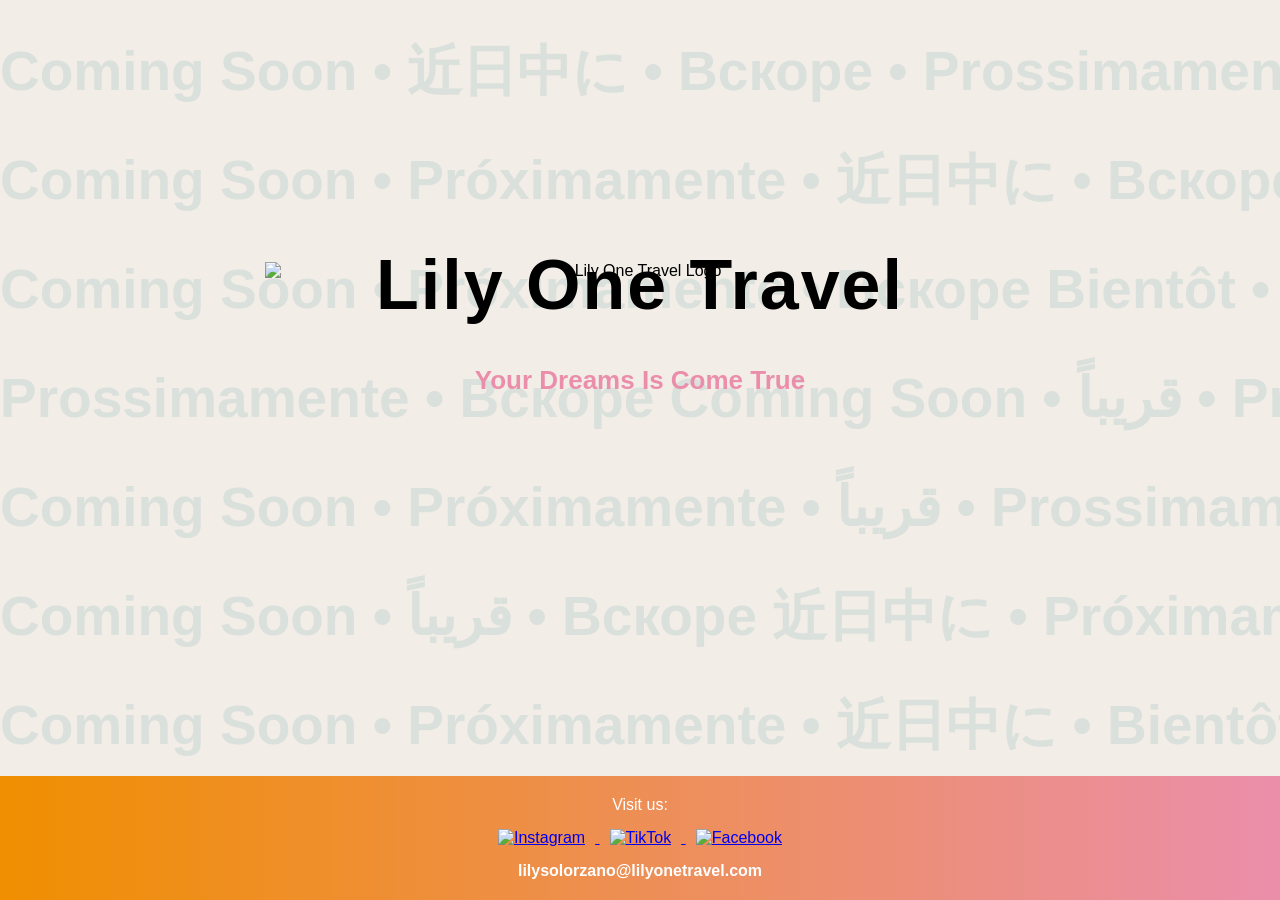
==== index.html @ 36e08fe0 "Actualización diseño premium y logo centrado" ====
<!DOCTYPE html>
<html lang="es">
<head>
    <meta charset="UTF-8">
    <title>Lily One Travel</title>

    <!-- 🔴 IMPORTANTE PARA MÓVIL -->
    <meta name="viewport" content="width=device-width, initial-scale=1.0">

    <link rel="stylesheet" href="styles.css">
</head>
<body>

    <!-- Fondo animado -->
    <div class="background">
        <div class="scroll-row left">Coming Soon • 近日中に • Вскоре • Prossimamente • قريباً • Próximamente • Bientôt • قريباً  •Muito em breve • Demnächst • Presto •Coming Soon • 近日中に • Вскоре  </div>
        <div class="scroll-row right">Coming Soon • Próximamente • 近日中に • Вскоре  Bientôt • Prossimamente • قريباً  • Muito em breve • Demnächst • Presto •Coming Soon • 近日中に • Вскоре  </div>
        <div class="scroll-row left">Coming Soon • Próximamente • Вскоре Bientôt • Muito em breve • قريباً  • 近日中に • Demnächst • Prossimamente • Presto • Coming Soon • 近日中に • Вскоре  </div>
        <div class="scroll-row right">Prossimamente • Вскоре Coming Soon • قريباً  • Próximamente • Bientôt • Muito em breve • 近日中に • Demnächst • Presto • Coming Soon • 近日中に • Вскоре  </div>
        <div class="scroll-row left">Coming Soon • Próximamente • قريباً  • Prossimamente • Bientôt • Muito em breve • Demnächst • Presto • 近日中に • Coming Soon • 近日中に • Вскоре </div>
        <div class="scroll-row right"> Coming Soon • قريباً  • Вскоре  近日中に • Próximamente • Bientôt • Prossimamente • Muito em breve • Demnächst • Presto • Coming Soon • 近日中に • Вскоре  </div>
        <div class="scroll-row left">Coming Soon • Próximamente • 近日中に • Bientôt • TeamTKs• Muito em breve • • Prossimamente • Demnächst • قريباً  •  Presto • Coming Soon • 近日中に • Вскоре </div>
        <div class="scroll-row right">近日中に • Coming Soon • Próximamente • Bientôt • Muito em breve • Demnächst • قريباً  • Вскоре • Presto • Prossimamente • Coming Soon • 近日中に • Вскоре </div>
        <div class="scroll-row left">Coming Soon • Próximamente 近日中に •  Prossimamente • Bientôt • قريباً  • Вскоре • Muito em breve • Demnächst • Presto • Coming Soon • 近日中に • Вскоре </div>
        <div class="scroll-row left">Coming Soon •  Próximamente 近日中に • قريباً  • Prossimamente •  Вскоре • Bientôt • Muito em breve • Demnächst • Presto • Coming Soon • 近日中に • Вскоре </div>
        <div class="scroll-row left">Coming Soon • 近日中に • Próximamente Вскоре • Prossimamente • Bientôt • Muito em breve • Demnächst • Presto • Coming Soon • 近日中に • Вскоре  </div>
        <div class="scroll-row left">Coming Soon • قريباً  • Próximamente • Вскоре • Bientôt • 近日中に • Muito em breve • Demnächst • Presto • Coming Soon • 近日中に • Вскоре </div>
        <div class="scroll-row right">قريباً  • Coming Soon • 近日中に • Вскоре • Próximamente • Bientôt • Muito em breve • Demnächst • Presto • Вскоре • Coming Soon • 近日中に • Вскоре </div>
    </div>

    <div class="content">

        <img src="logo.png" alt="Lily One Travel Logo" class="logo">

        <h1>Lily One Travel</h1>

        <h2 class="coming-title">
            Your Dreams Is Come True
        </h2>

    </div>

    <footer>
        <div class="footer-content">
            <p>Visit us:</p>

            <div class="social-icons">
                <a href="https://www.instagram.com/lilyonetravele?igsh=NmkwYzZ5dWllaGNw" target="_blank">
                    <img src="https://cdn-icons-png.flaticon.com/512/2111/2111463.png" alt="Instagram">
                </a>

                <a href="https://www.tiktok.com/@lilyonetravele" target="_blank">
                    <img src="https://cdn-icons-png.flaticon.com/512/3046/3046120.png" alt="TikTok">
                </a>

                <a href="https://www.facebook.com/share/1EKf7GTjwe/?mibextid=wwXIfr" target="_blank">
                    <img src="https://cdn-icons-png.flaticon.com/512/733/733547.png" alt="Facebook">
                </a>
            </div>

            <p class="email">
                <a href="mailto:lilysolorzano@lilyonetravel.com?subject=Quiero%20más%20información&body=Para%20solicitar%20un%20presupuesto%20por%20favor%20comparte%20el%20numero%20de%20personas%20dividido%20en%20niños%20y%20adultos,%20lugar%20de%20interes%20y%20si%20es%20crucero%20o%20parque%20Disney.">
                    lilysolorzano@lilyonetravel.com
                </a>
            </p>
        </div>
    </footer>

</body>
</html>
---- styles.css ----
/* ================================ */
/* PALETA */
/* ================================ */

:root {
    --naranja: #F08F00;
    --rosa: #EB8EAB;
    --teal-intenso: #3E8F94;
    --blanco: #F2EDE7;
}

body {
    margin: 0;
    padding: 0;
    background: var(--blanco);
    font-family: 'Segoe UI', sans-serif;
    overflow-x: hidden;
}

/* ================================ */
/* FONDO ANIMADO */
/* ================================ */

.background {
    position: fixed;
    width: 100%;
    height: 100%;
    z-index: 0;
    opacity: 0.13;
    font-size: 55px;
    font-weight: 600;
    color: var(--teal-intenso);
    pointer-events: none;
}

.scroll-row {
    white-space: nowrap;
    margin: 35px 0;
}

.left {
    animation: moveLeft 45s linear infinite;
}

.right {
    animation: moveRight 45s linear infinite;
}

@keyframes moveLeft {
    from { transform: translateX(0); }
    to { transform: translateX(-50%); }
}

@keyframes moveRight {
    from { transform: translateX(-50%); }
    to { transform: translateX(0); }
}

/* ================================ */
/* CONTENIDO PRINCIPAL */
/* ================================ */

.content {
    position: relative;
    z-index: 2;
    height: 100vh;
    display: flex;
    flex-direction: column;
    justify-content: center;
    align-items: center;
    text-align: center;

    /* Mantiene el ajuste que hicimos antes */
    transform: translateY(-110px);
}

.logo {
    width: 750px;
    max-width: 90%;
    margin-bottom: -20px;
}

h1 {
    font-size: 70px;
    font-weight: 700;
    margin: 0;
    color: black;
    letter-spacing: 2px;
    position: relative;
    top: -15px;
}

.coming-title {
    font-size: 26px;
    color: var(--rosa);
    margin-top: 25px;
}

/* ================================ */
/* FOOTER */
/* ================================ */

footer {
    position: fixed;
    bottom: 0;
    width: 100%;
    background: linear-gradient(90deg, var(--naranja), var(--rosa));
    padding: 15px 0;
    text-align: center;
    z-index: 3;
}

.footer-content p {
    margin: 5px;
    color: white;
    font-weight: 500;
}

.social-icons img {
    width: 30px;
    margin: 10px;
}

.email a {
    color: white;
    text-decoration: none;
    font-weight: bold;
}

/* ================================= */
/* 🔵 VERSIÓN MÓVIL */
/* ================================= */

@media (max-width: 768px) {

    .background {
        font-size: 22px;   /* texto fondo más pequeño */
        opacity: 0.08;     /* más sutil en móvil */
    }

    .content {
        transform: translateY(-40px); /* menos desplazamiento en móvil */
        padding: 20px;
    }

    .logo {
        width: 90%;
        max-width: 350px; /* tamaño ideal móvil */
    }

    h1 {
        font-size: 32px;
        letter-spacing: 1px;
        top: -5px;
    }

    .coming-title {
        font-size: 18px;
        margin-top: 15px;
    }

    footer {
        padding: 12px 0;
    }

    .social-icons img {
        width: 26px;
        margin: 8px;
    }

    .email a {
        font-size: 14px;
    }
}
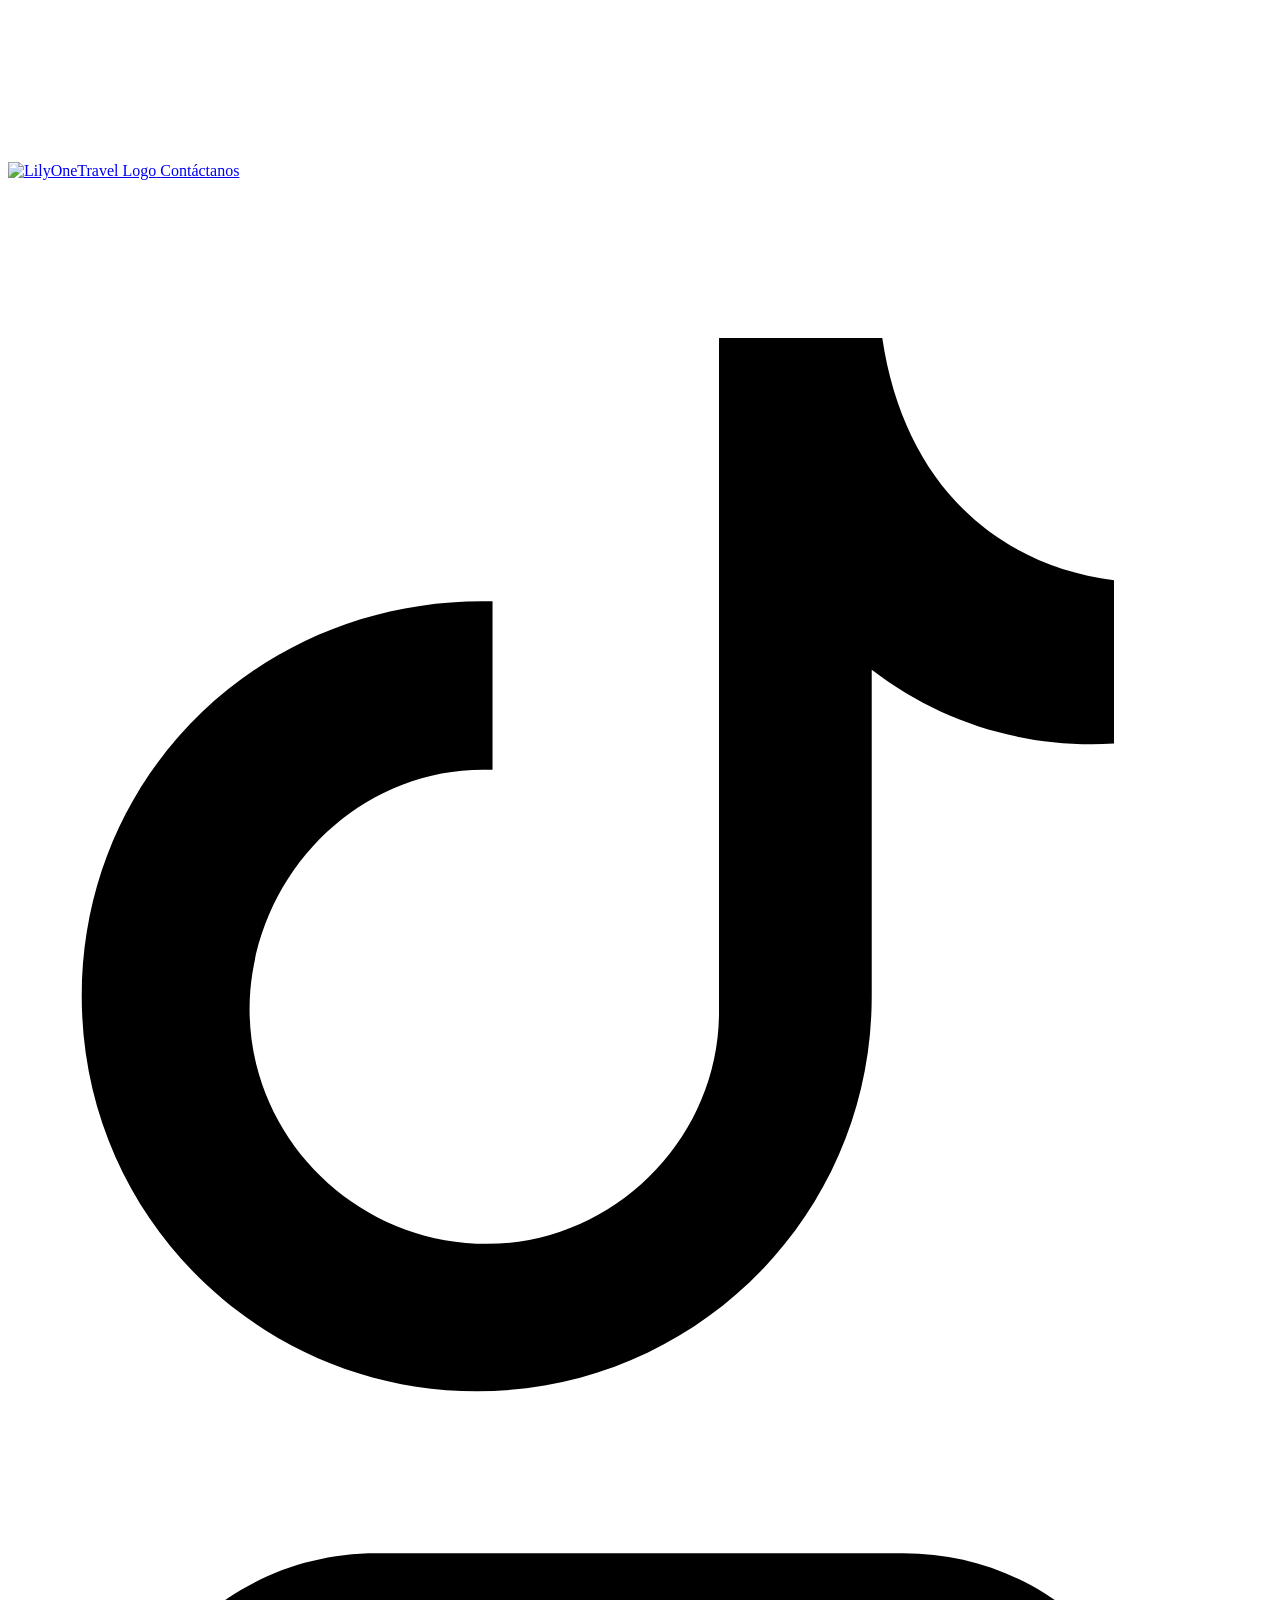
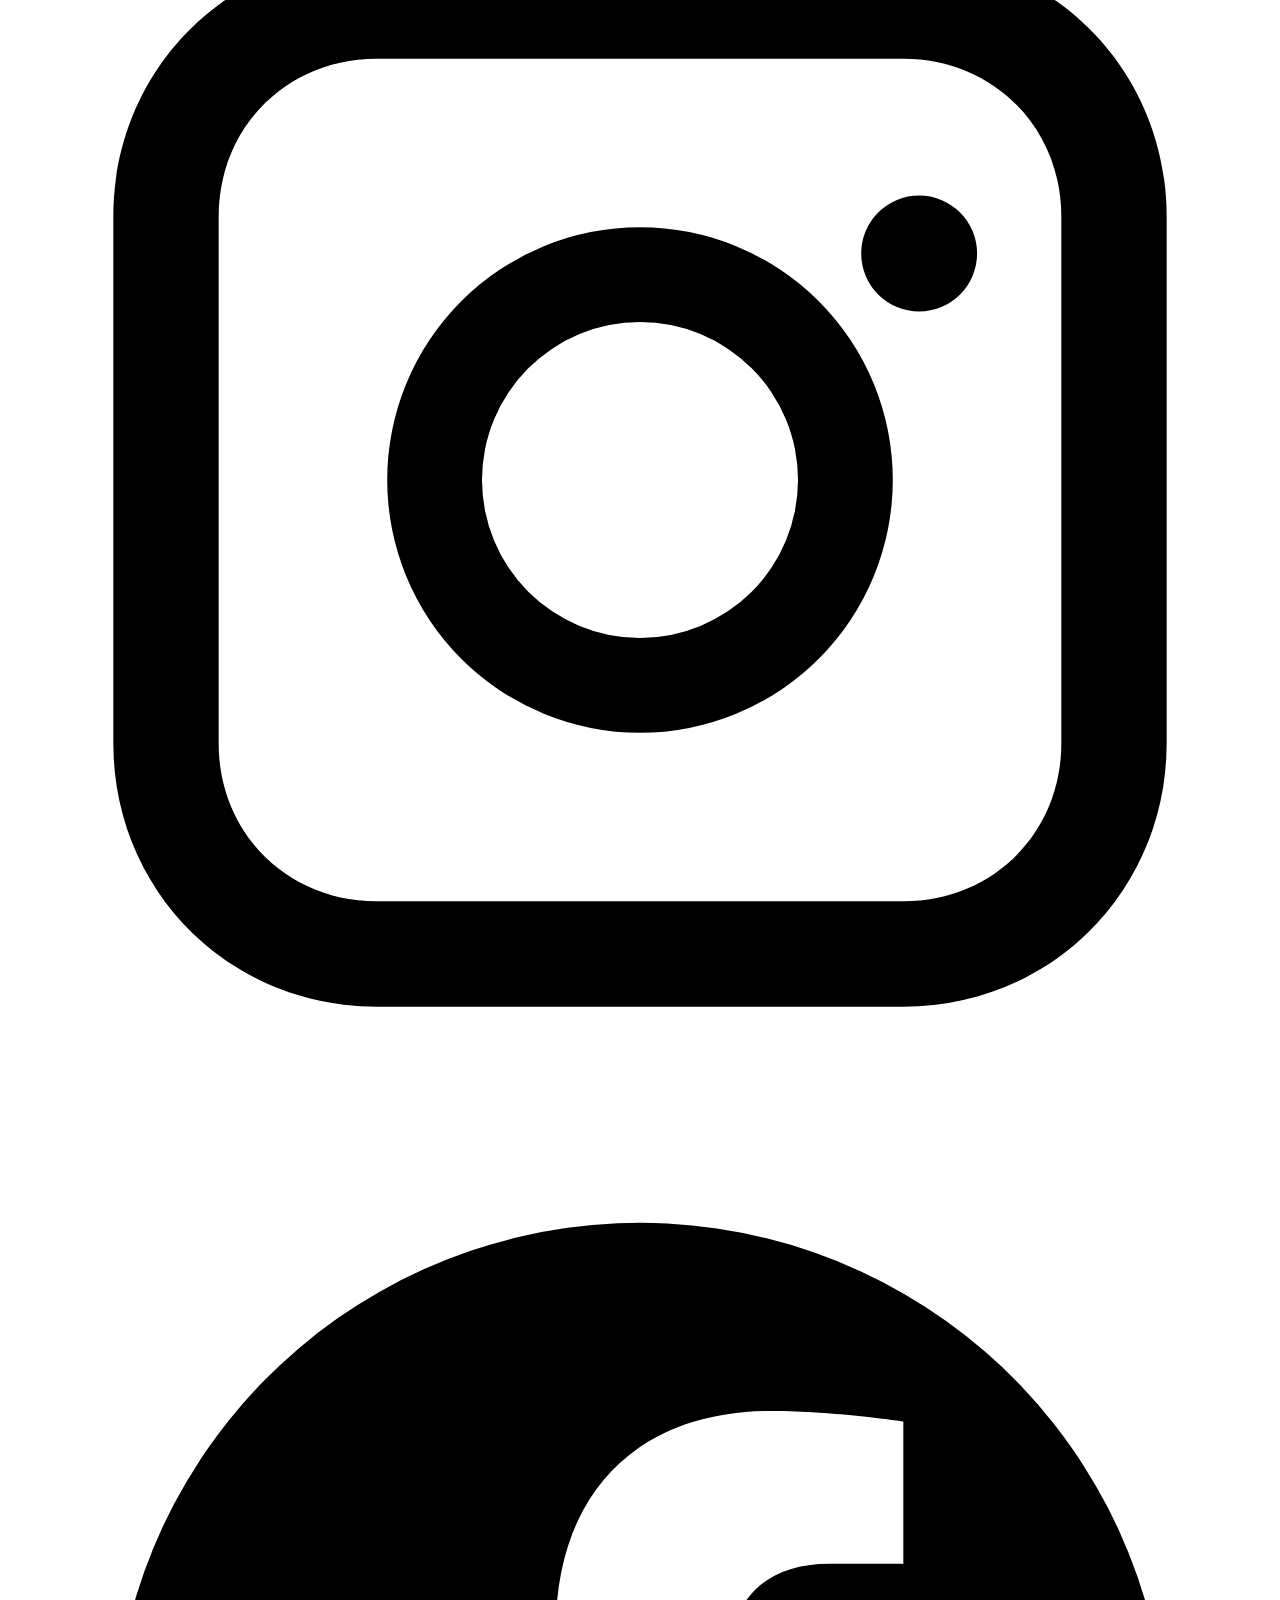
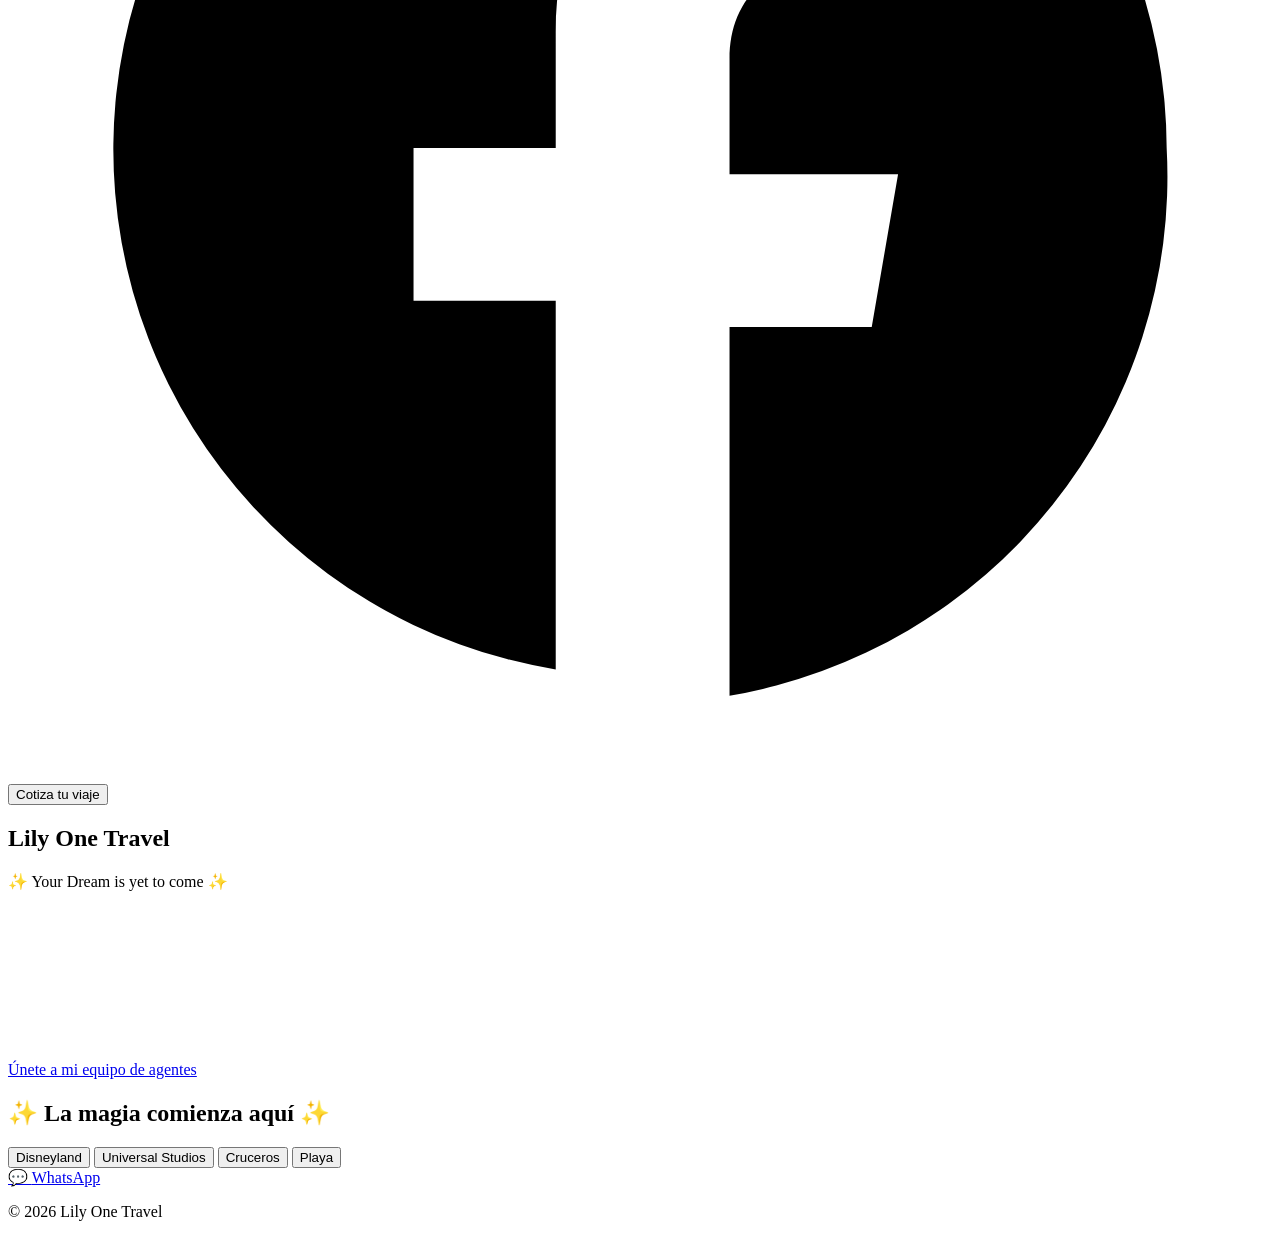
==== commit a7e96009: "Update index.html" ====
--- a/index.html
+++ b/index.html
@@ -1,70 +1,156 @@
 <!DOCTYPE html>
 <html lang="es">
 <head>
-    <meta charset="UTF-8">
-    <title>Lily One Travel</title>
+  <meta charset="UTF-8" />
 
-    <!-- 🔴 IMPORTANTE PARA MÓVIL -->
-    <meta name="viewport" content="width=device-width, initial-scale=1.0">
+  <!-- Seguridad / privacidad (en HTML) -->
+  <meta http-equiv="Content-Security-Policy" content="
+    default-src 'self';
+    img-src 'self' data: https:;
+    style-src 'self' 'unsafe-inline' https://fonts.googleapis.com;
+    font-src 'self' https://fonts.gstatic.com;
+    script-src 'self';
+    connect-src 'self';
+    base-uri 'self';
+    form-action 'self';
+    frame-ancestors 'none';
+    upgrade-insecure-requests;
+  ">
+  <meta name="referrer" content="strict-origin-when-cross-origin" />
 
-    <link rel="stylesheet" href="styles.css">
+  <!-- Responsive -->
+  <meta name="viewport" content="width=device-width, initial-scale=1.0" />
+
+  <title>Lily One Travel | Vive la Magia</title>
+  <meta name="description" content="Lily One Travel: cotiza Disney, Universal, Cruceros y Playa. Viajes con magia, aventura y atención personalizada." />
+  <meta name="theme-color" content="#F08F00" />
+
+  <!-- Tipografías (aventura + magia) -->
+  <link rel="preconnect" href="https://fonts.googleapis.com">
+  <link rel="preconnect" href="https://fonts.gstatic.com" crossorigin>
+  <link href="https://fonts.googleapis.com/css2?family=Cinzel:wght@600;700&family=Fredoka:wght@400;600&family=Uncial+Antiqua&display=swap" rel="stylesheet">
+
+  <link rel="stylesheet" href="styles.css" />
 </head>
+
 <body>
+  <!-- Partículas -->
+  <canvas id="magicParticles" aria-hidden="true"></canvas>
 
-    <!-- Fondo animado -->
-    <div class="background">
-        <div class="scroll-row left">Coming Soon • 近日中に • Вскоре • Prossimamente • قريباً • Próximamente • Bientôt • قريباً  •Muito em breve • Demnächst • Presto •Coming Soon • 近日中に • Вскоре  </div>
-        <div class="scroll-row right">Coming Soon • Próximamente • 近日中に • Вскоре  Bientôt • Prossimamente • قريباً  • Muito em breve • Demnächst • Presto •Coming Soon • 近日中に • Вскоре  </div>
-        <div class="scroll-row left">Coming Soon • Próximamente • Вскоре Bientôt • Muito em breve • قريباً  • 近日中に • Demnächst • Prossimamente • Presto • Coming Soon • 近日中に • Вскоре  </div>
-        <div class="scroll-row right">Prossimamente • Вскоре Coming Soon • قريباً  • Próximamente • Bientôt • Muito em breve • 近日中に • Demnächst • Presto • Coming Soon • 近日中に • Вскоре  </div>
-        <div class="scroll-row left">Coming Soon • Próximamente • قريباً  • Prossimamente • Bientôt • Muito em breve • Demnächst • Presto • 近日中に • Coming Soon • 近日中に • Вскоре </div>
-        <div class="scroll-row right"> Coming Soon • قريباً  • Вскоре  近日中に • Próximamente • Bientôt • Prossimamente • Muito em breve • Demnächst • Presto • Coming Soon • 近日中に • Вскоре  </div>
-        <div class="scroll-row left">Coming Soon • Próximamente • 近日中に • Bientôt • TeamTKs• Muito em breve • • Prossimamente • Demnächst • قريباً  •  Presto • Coming Soon • 近日中に • Вскоре </div>
-        <div class="scroll-row right">近日中に • Coming Soon • Próximamente • Bientôt • Muito em breve • Demnächst • قريباً  • Вскоре • Presto • Prossimamente • Coming Soon • 近日中に • Вскоре </div>
-        <div class="scroll-row left">Coming Soon • Próximamente 近日中に •  Prossimamente • Bientôt • قريباً  • Вскоре • Muito em breve • Demnächst • Presto • Coming Soon • 近日中に • Вскоре </div>
-        <div class="scroll-row left">Coming Soon •  Próximamente 近日中に • قريباً  • Prossimamente •  Вскоре • Bientôt • Muito em breve • Demnächst • Presto • Coming Soon • 近日中に • Вскоре </div>
-        <div class="scroll-row left">Coming Soon • 近日中に • Próximamente Вскоре • Prossimamente • Bientôt • Muito em breve • Demnächst • Presto • Coming Soon • 近日中に • Вскоре  </div>
-        <div class="scroll-row left">Coming Soon • قريباً  • Próximamente • Вскоре • Bientôt • 近日中に • Muito em breve • Demnächst • Presto • Coming Soon • 近日中に • Вскоре </div>
-        <div class="scroll-row right">قريباً  • Coming Soon • 近日中に • Вскоре • Próximamente • Bientôt • Muito em breve • Demnächst • Presto • Вскоре • Coming Soon • 近日中に • Вскоре </div>
-    </div>
+  <!-- Capa para transiciones cinematográficas -->
+  <div id="pageTransition" aria-hidden="true"></div>
 
-    <div class="content">
+  <header class="navbar">
+    <!-- LOGO CLICK -> EMAIL -->
+    <a class="brand" href="mailto:lilysolorzano@lilyonetravel.com" aria-label="Enviar correo a Lily One Travel">
+      <img src="logo.png" alt="LilyOneTravel Logo" class="logo" />
+      <span class="brand-hint">Contáctanos</span>
+    </a>
 
-        <img src="logo.png" alt="Lily One Travel Logo" class="logo">
+    <!-- Redes -->
+    <nav class="social-nav" aria-label="Redes sociales">
+      <a class="social-btn" href="https://www.tiktok.com/@lilyonetravele" target="_blank" rel="noopener noreferrer" aria-label="TikTok Lily One Travel">
+        <!-- TikTok SVG -->
+        <svg class="social-icon" viewBox="0 0 24 24" aria-hidden="true">
+          <path d="M16.6 3c.4 2.7 2.1 4.3 4.4 4.6v3.1c-1.7.1-3.3-.4-4.6-1.4v6.2c0 4.2-3.4 7.5-7.5 7.5S1.4 19.7 1.4 15.5c0-4.3 3.5-7.6 7.8-7.5v3.2c-2.4-.1-4.4 1.8-4.6 4.2-.2 2.6 1.9 4.8 4.5 4.8 2.4 0 4.4-2 4.4-4.4V3h3.1z"/>
+        </svg>
+      </a>
 
-        <h1>Lily One Travel</h1>
+      <a class="social-btn" href="https://www.instagram.com/lilyonetravele?igsh=NmkwYzZ5dWllaGNw" target="_blank" rel="noopener noreferrer" aria-label="Instagram Lily One Travel">
+        <!-- Instagram SVG -->
+        <svg class="social-icon" viewBox="0 0 24 24" aria-hidden="true">
+          <path d="M7 2C4.2 2 2 4.2 2 7v10c0 2.8 2.2 5 5 5h10c2.8 0 5-2.2 5-5V7c0-2.8-2.2-5-5-5H7zm10 2c1.7 0 3 1.3 3 3v10c0 1.7-1.3 3-3 3H7c-1.7 0-3-1.3-3-3V7c0-1.7 1.3-3 3-3h10zm-5 3.2A4.8 4.8 0 1 0 16.8 12 4.8 4.8 0 0 0 12 7.2zm0 7.8A3 3 0 1 1 15 12a3 3 0 0 1-3 3zm5.3-8.4a1.1 1.1 0 1 0 1.1 1.1 1.1 1.1 0 0 0-1.1-1.1z"/>
+        </svg>
+      </a>
 
-        <h2 class="coming-title">
-            Your Dreams Is Come True
-        </h2>
+      <a class="social-btn" href="https://www.facebook.com/people/Lily-One-Travel-Experience/61570071165911/?mibextid=wwXIfr&rdid=C9xVqHYSwc1nceT3&share_url=https%3A%2F%2Fwww.facebook.com%2Fshare%2F1EKf7GTjwe%2F%3Fmibextid%3DwwXIfr" target="_blank" rel="noopener noreferrer" aria-label="Facebook Lily One Travel">
+        <!-- Facebook SVG -->
+        <svg class="social-icon" viewBox="0 0 24 24" aria-hidden="true">
+          <path d="M22 12a10 10 0 1 0-11.6 9.9v-7H7.7v-2.9h2.7V9.8c0-2.7 1.6-4.2 4.1-4.2 1.2 0 2.5.2 2.5.2v2.7h-1.4c-1.4 0-1.9.9-1.9 1.8v2.2h3.2l-.5 2.9h-2.7v7A10 10 0 0 0 22 12z"/>
+        </svg>
+      </a>
+    </nav>
 
-    </div>
+    <button class="btn-primary nav-link" data-href="cotizacion.html">
+      Cotiza tu viaje
+    </button>
+  </header>
 
-    <footer>
-        <div class="footer-content">
-            <p>Visit us:</p>
+  <main>
+    <section class="hero">
+      <div class="hero-glow" aria-hidden="true"></div>
 
-            <div class="social-icons">
-                <a href="https://www.instagram.com/lilyonetravele?igsh=NmkwYzZ5dWllaGNw" target="_blank">
-                    <img src="https://cdn-icons-png.flaticon.com/512/2111/2111463.png" alt="Instagram">
-                </a>
+      <h1 class="main-title" title="Lily One Travel">Lily One Travel</h1>
 
-                <a href="https://www.tiktok.com/@lilyonetravele" target="_blank">
-                    <img src="https://cdn-icons-png.flaticon.com/512/3046/3046120.png" alt="TikTok">
-                </a>
+      <p class="subtitle disney-script">
+        ✨ Your Dream is yet to come ✨
+      </p>
 
-                <a href="https://www.facebook.com/share/1EKf7GTjwe/?mibextid=wwXIfr" target="_blank">
-                    <img src="https://cdn-icons-png.flaticon.com/512/733/733547.png" alt="Facebook">
-                </a>
-            </div>
+      <!-- VIDEO LOOP CENTRADO -->
+      <section class="video-stage" aria-label="Video Lily One Travel">
+        <div class="video-frame">
+          <video
+            class="hero-video"
+            src="LilyComercial.m4v"
+            autoplay
+            muted
+            loop
+            playsinline
+            preload="auto"
+          ></video>
 
-            <p class="email">
-                <a href="mailto:lilysolorzano@lilyonetravel.com?subject=Quiero%20más%20información&body=Para%20solicitar%20un%20presupuesto%20por%20favor%20comparte%20el%20numero%20de%20personas%20dividido%20en%20niños%20y%20adultos,%20lugar%20de%20interes%20y%20si%20es%20crucero%20o%20parque%20Disney.">
-                    lilysolorzano@lilyonetravel.com
-                </a>
-            </p>
+          <div class="video-sparkle" aria-hidden="true"></div>
         </div>
-    </footer>
+      </section>
 
+      <div class="cta-row">
+        <a class="btn-agentes"
+           href="https://wa.me/525568817319?text=Me%20gustaría%20obtener%20más%20información%20para%20ser%20agente%20de%20viajes."
+           target="_blank" rel="noopener noreferrer">
+          Únete a mi equipo de agentes
+        </a>
+      </div>
+    </section>
+
+    <section class="destinations">
+      <h2 class="magic-title disney-script">
+        ✨ La magia comienza aquí ✨
+      </h2>
+
+      <div class="grid">
+        <button class="card disney destination-btn nav-link" data-href="cotizacion.html" data-dust="gold">
+          Disneyland
+        </button>
+
+        <button class="card universal destination-btn nav-link" data-href="cotizacion.html" data-dust="pink">
+          Universal Studios
+        </button>
+
+        <button class="card cruceros destination-btn nav-link" data-href="cotizacion.html" data-dust="teal">
+          Cruceros
+        </button>
+
+        <button class="card playa destination-btn nav-link" data-href="cotizacion.html" data-dust="sun">
+          Playa
+        </button>
+      </div>
+    </section>
+  </main>
+
+  <!-- Botón flotante WhatsApp PRO -->
+  <a class="whatsapp-float"
+     href="https://wa.me/525568817319"
+     target="_blank" rel="noopener noreferrer"
+     aria-label="Abrir WhatsApp">
+    <span class="wa-icon" aria-hidden="true">💬</span>
+    <span class="wa-text">WhatsApp</span>
+    <span class="wa-glow" aria-hidden="true"></span>
+  </a>
+
+  <footer>
+    <p>© 2026 Lily One Travel</p>
+  </footer>
+
+  <script src="script.js"></script>
 </body>
-</html>+</html>
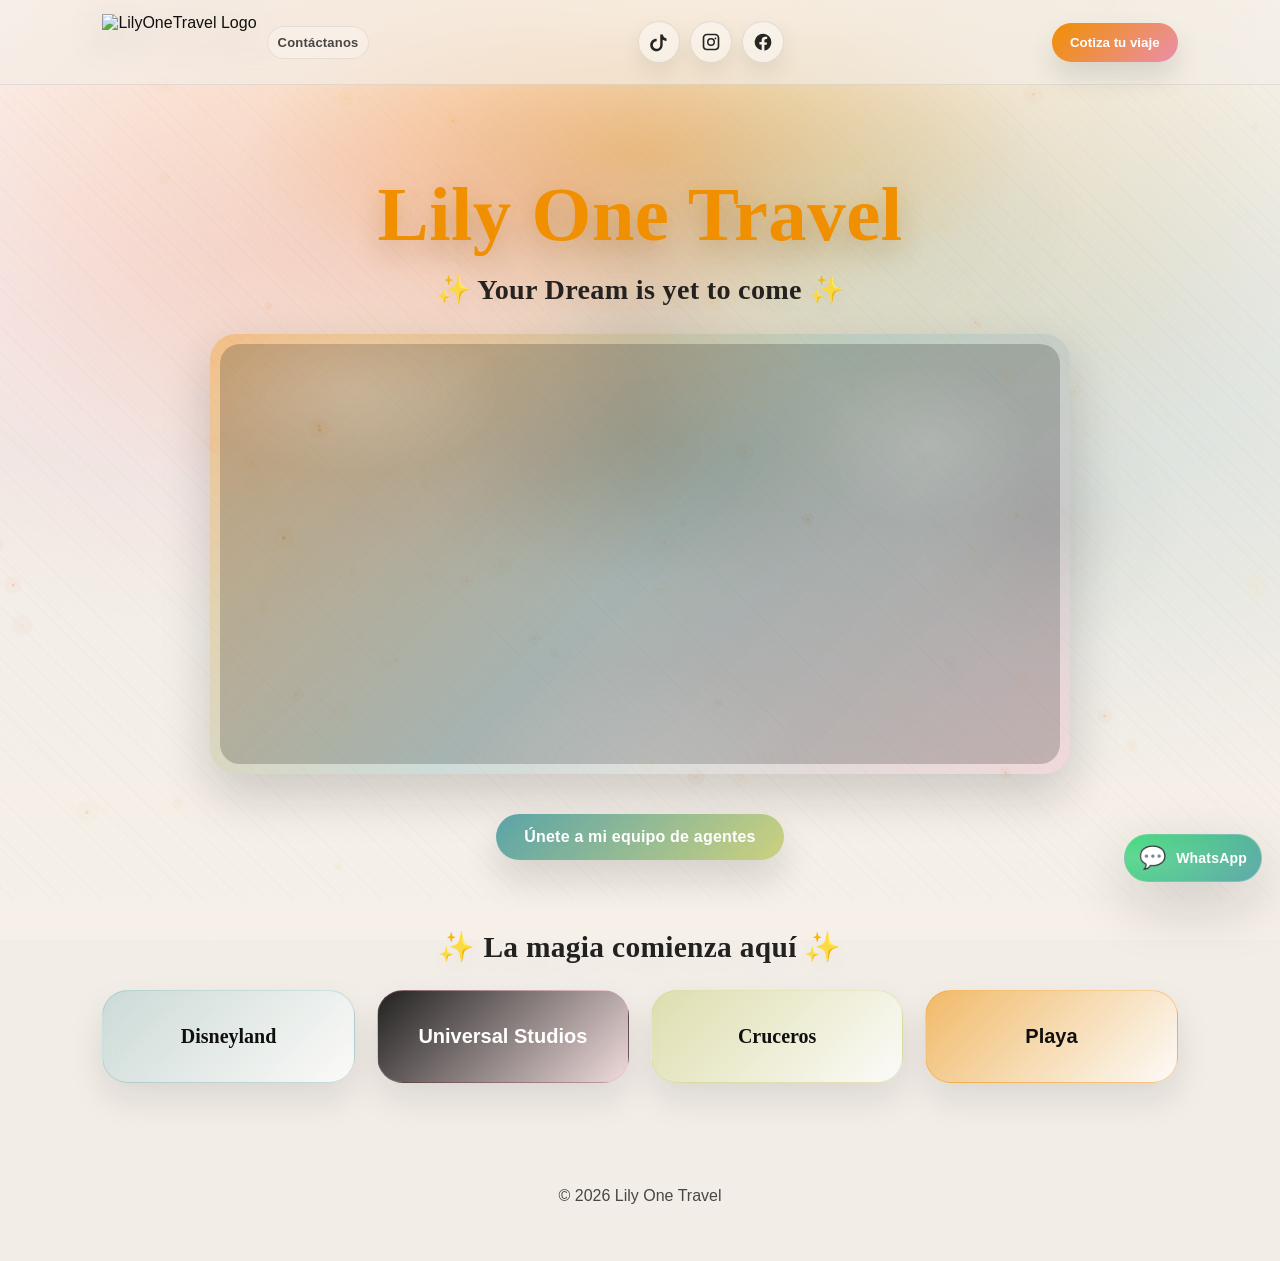
==== commit 6fc38d16: "Add files via upload" ====
--- a/index.html
+++ b/index.html
@@ -153,4 +153,4 @@
 
   <script src="script.js"></script>
 </body>
-</html>
+</html>
--- a/styles.css
+++ b/styles.css
@@ -0,0 +1,465 @@
+:root{
+  --color-primary: #F08F00;
+  --color-secondary: #EB8EAB;
+  --color-accent: #5AA4A8;
+  --color-highlight: #CDD17F;
+  --color-bg: #F2EDE7;
+  --color-dark: #0F0F0F;
+
+  --shadow: 0 20px 50px rgba(15,15,15,.18);
+}
+
+*{ box-sizing:border-box; }
+html, body { height:100%; }
+
+body{
+  margin:0;
+  color: var(--color-dark);
+  font-family: 'Fredoka', sans-serif;
+  background: var(--color-bg);
+  overflow-x:hidden;
+  position:relative;
+}
+
+/* Fondo premium (sin assets externos) */
+body::before{
+  content:"";
+  position:fixed;
+  inset:-40px;
+  z-index:-3;
+  background:
+    radial-gradient(1200px 700px at 50% 20%, rgba(240,143,0,.22), transparent 60%),
+    radial-gradient(900px 600px at 20% 30%, rgba(235,142,171,.22), transparent 62%),
+    radial-gradient(900px 700px at 80% 40%, rgba(90,164,168,.18), transparent 62%),
+    linear-gradient(180deg, #FFF7F0 0%, var(--color-bg) 50%, #F6F0E9 100%);
+  filter: saturate(1.05);
+}
+
+body::after{
+  content:"";
+  position:fixed;
+  inset:0;
+  z-index:-2;
+  pointer-events:none;
+  opacity:.75;
+  background:
+    radial-gradient(900px 380px at 50% 5%, rgba(255,255,255,.55), transparent 65%),
+    radial-gradient(260px 220px at 50% 48%, rgba(15,15,15,.08), transparent 70%),
+    radial-gradient(200px 180px at 44% 52%, rgba(15,15,15,.07), transparent 72%),
+    radial-gradient(200px 180px at 56% 52%, rgba(15,15,15,.07), transparent 72%),
+    radial-gradient(120px 220px at 50% 40%, rgba(15,15,15,.06), transparent 74%),
+    radial-gradient(190px 190px at 82% 58%, rgba(15,15,15,.05), transparent 70%),
+    radial-gradient(110px 110px at 82% 58%, rgba(15,15,15,.04), transparent 70%),
+    repeating-linear-gradient(45deg, rgba(15,15,15,.018) 0 1px, transparent 1px 9px);
+  mix-blend-mode:multiply;
+}
+
+/* Partículas */
+#magicParticles{
+  position:fixed;
+  inset:0;
+  width:100%;
+  height:100%;
+  z-index:-1;
+  pointer-events:none;
+}
+
+/* Transición cinematográfica */
+#pageTransition{
+  position:fixed;
+  inset:0;
+  background:
+    radial-gradient(900px 500px at 50% 40%, rgba(240,143,0,.18), rgba(15,15,15,.92)),
+    linear-gradient(180deg, rgba(15,15,15,.2), rgba(15,15,15,.92));
+  opacity:0;
+  visibility:hidden;
+  z-index:9999;
+  transition: opacity .55s ease, visibility .55s ease;
+  backdrop-filter: blur(0px);
+}
+#pageTransition.active{
+  opacity:1;
+  visibility:visible;
+  backdrop-filter: blur(6px);
+}
+
+/* HEADER */
+.navbar{
+  display:flex;
+  justify-content:space-between;
+  align-items:center;
+  padding:14px 8%;
+  position:sticky;
+  top:0;
+  z-index:50;
+
+  background: rgba(242,237,231,.62);
+  backdrop-filter: blur(14px);
+  border-bottom: 1px solid rgba(15,15,15,.08);
+  gap: 14px;
+}
+
+.brand{
+  display:flex;
+  align-items:center;
+  gap: 10px;
+  text-decoration:none;
+  color: var(--color-dark);
+  min-width: 190px;
+}
+.logo{
+  height:56px;
+  filter: drop-shadow(0 10px 18px rgba(15,15,15,.18));
+}
+.brand-hint{
+  font-weight: 900;
+  font-size: 13px;
+  letter-spacing: .2px;
+  opacity: .75;
+  padding: 8px 10px;
+  border-radius: 999px;
+  border: 1px solid rgba(15,15,15,.10);
+  background: rgba(255,255,255,.35);
+  transition: transform .2s ease, opacity .2s ease;
+}
+.brand:hover .brand-hint{
+  transform: translateY(-1px);
+  opacity: .95;
+}
+
+/* Redes en header */
+.social-nav{
+  display:flex;
+  align-items:center;
+  gap: 10px;
+  flex: 1;
+  justify-content:center;
+}
+.social-btn{
+  width: 42px;
+  height: 42px;
+  border-radius: 999px;
+  display:grid;
+  place-items:center;
+  background: rgba(255,255,255,.45);
+  border: 1px solid rgba(15,15,15,.10);
+  box-shadow: 0 10px 22px rgba(15,15,15,.08);
+  transition: transform .2s ease, box-shadow .2s ease, background .2s ease;
+  position:relative;
+  overflow:hidden;
+}
+.social-btn::after{
+  content:"";
+  position:absolute;
+  inset:-30px;
+  background: radial-gradient(220px 80px at 20% 50%, rgba(255,255,255,.55), transparent 70%);
+  opacity: 0;
+  transform: translateX(-30%);
+  transition: opacity .25s ease, transform .45s ease;
+}
+.social-btn:hover{
+  transform: translateY(-2px) scale(1.06);
+  box-shadow: 0 16px 30px rgba(15,15,15,.10);
+  background: rgba(255,255,255,.62);
+}
+.social-btn:hover::after{
+  opacity: 1;
+  transform: translateX(20%);
+}
+.social-icon{
+  width: 20px;
+  height: 20px;
+  fill: var(--color-dark);
+  opacity: .9;
+}
+
+/* Botón principal */
+.btn-primary{
+  background: linear-gradient(135deg, rgba(240,143,0,1), rgba(235,142,171,1));
+  color:white;
+  padding:12px 18px;
+  border:none;
+  border-radius:999px;
+  cursor:pointer;
+  font-weight: 900;
+  transition: transform .22s ease, box-shadow .22s ease, filter .22s ease;
+  box-shadow: 0 14px 28px rgba(15,15,15,.12);
+  position:relative;
+  overflow:hidden;
+  white-space: nowrap;
+}
+.btn-primary:hover{
+  transform: translateY(-2px) scale(1.05);
+  filter: saturate(1.08);
+  box-shadow: 0 18px 36px rgba(15,15,15,.16);
+}
+
+/* HERO */
+.hero{
+  text-align:center;
+  padding: 74px 20px 30px;
+  position:relative;
+}
+.hero-glow{
+  position:absolute;
+  inset:-60px 0 auto 0;
+  height:420px;
+  background:
+    radial-gradient(560px 240px at 50% 30%, rgba(240,143,0,.28), transparent 70%),
+    radial-gradient(440px 240px at 42% 40%, rgba(235,142,171,.22), transparent 70%),
+    radial-gradient(480px 260px at 58% 44%, rgba(90,164,168,.18), transparent 72%);
+  pointer-events:none;
+  z-index:-1;
+  filter: blur(2px);
+}
+.main-title{
+  font-family: "Uncial Antiqua", "Cinzel", serif;
+  font-size: clamp(52px, 6vw, 92px);
+  letter-spacing: .5px;
+  margin: 12px 0 14px;
+  color: var(--color-primary);
+  text-shadow:
+    0 14px 30px rgba(15,15,15,.15),
+    0 0 25px rgba(240,143,0,.25);
+  transition: transform .5s ease, filter .5s ease, text-shadow .5s ease;
+  display:inline-block;
+  position:relative;
+}
+.main-title:hover{
+  transform: translateY(-4px) scale(1.06);
+  filter: saturate(1.15) brightness(1.05);
+  text-shadow:
+    0 18px 40px rgba(15,15,15,.18),
+    0 0 30px rgba(240,143,0,.35),
+    0 0 18px rgba(235,142,171,.22);
+}
+.main-title::after{
+  content:"";
+  position:absolute;
+  left:50%;
+  top:100%;
+  transform:translateX(-50%);
+  width: 0%;
+  height: 3px;
+  border-radius: 999px;
+  background: linear-gradient(90deg, transparent, rgba(240,143,0,.9), rgba(235,142,171,.9), transparent);
+  transition: width .55s ease;
+}
+.main-title:hover::after{ width: 92%; }
+
+.disney-script{
+  font-family: "Cinzel", serif;
+  font-weight: 700;
+  letter-spacing: .3px;
+}
+.subtitle{
+  font-size: clamp(20px, 2.2vw, 30px);
+  margin: 0 0 28px;
+  color: rgba(15,15,15,.9);
+  text-shadow: 0 8px 18px rgba(15,15,15,.06);
+}
+
+/* Video */
+.video-stage{
+  display:flex;
+  justify-content:center;
+  margin: 10px 0 26px;
+}
+.video-frame{
+  width: min(860px, 92vw);
+  border-radius: 26px;
+  padding: 10px;
+  background: linear-gradient(135deg, rgba(240,143,0,.35), rgba(90,164,168,.25), rgba(235,142,171,.22));
+  box-shadow: var(--shadow);
+  position:relative;
+  overflow:hidden;
+}
+.hero-video{
+  width:100%;
+  height:auto;
+  display:block;
+  border-radius: 20px;
+  background: rgba(15,15,15,.2);
+}
+.video-sparkle{
+  position:absolute;
+  inset:-50px;
+  background:
+    radial-gradient(220px 120px at 20% 20%, rgba(255,255,255,.35), transparent 70%),
+    radial-gradient(160px 120px at 80% 30%, rgba(255,255,255,.25), transparent 70%),
+    radial-gradient(260px 160px at 50% 90%, rgba(255,255,255,.18), transparent 70%);
+  opacity:.55;
+  pointer-events:none;
+  animation: shimmer 6.5s ease-in-out infinite;
+}
+@keyframes shimmer{
+  0%{ transform: translate3d(-8px,0,0) rotate(0.2deg); opacity:.45;}
+  50%{ transform: translate3d(10px,-6px,0) rotate(-0.2deg); opacity:.7;}
+  100%{ transform: translate3d(-8px,0,0) rotate(0.2deg); opacity:.45;}
+}
+
+/* Botón agentes */
+.btn-agentes{
+  display:inline-block;
+  margin-top:14px;
+  padding: 14px 28px;
+  border-radius: 999px;
+  text-decoration:none;
+  font-weight: 900;
+  letter-spacing: .2px;
+  color: white;
+  background: linear-gradient(135deg, rgba(90,164,168,1), rgba(205,209,127,1));
+  box-shadow: 0 18px 36px rgba(15,15,15,.14);
+  transition: transform .22s ease, box-shadow .22s ease, filter .22s ease;
+  position:relative;
+  overflow:hidden;
+}
+.btn-agentes:hover{
+  transform: translateY(-2px) scale(1.05);
+  filter: saturate(1.06);
+  box-shadow: 0 22px 44px rgba(15,15,15,.16);
+}
+
+/* DESTINATIONS */
+.destinations{ padding: 26px 0 60px; }
+.magic-title{
+  font-size: clamp(22px, 2.3vw, 34px);
+  text-align:center;
+  margin: 10px 0 26px;
+  color: rgba(15,15,15,.92);
+  text-shadow: 0 10px 24px rgba(15,15,15,.06);
+}
+.grid{
+  display:grid;
+  grid-template-columns: repeat(auto-fit, minmax(220px, 1fr));
+  gap: 22px;
+  padding: 0 8%;
+}
+
+.card{
+  padding: 34px 18px;
+  border: 1px solid rgba(15,15,15,.08);
+  border-radius: 26px;
+  cursor:pointer;
+  font-weight: 900;
+  font-size: 20px;
+  transition: transform .28s ease, box-shadow .28s ease, filter .28s ease;
+  box-shadow: 0 16px 34px rgba(15,15,15,.10);
+  background: rgba(255,255,255,.65);
+  backdrop-filter: blur(8px);
+  position:relative;
+  overflow:hidden;
+}
+.card:hover{
+  transform: translateY(-10px) scale(1.04);
+  filter: saturate(1.06);
+  box-shadow: 0 26px 60px rgba(15,15,15,.14);
+}
+.card.clicked{ animation: destinationClick .62s ease; }
+@keyframes destinationClick{
+  0%{ transform: translateY(0) scale(1); }
+  35%{ transform: translateY(-10px) scale(1.08) rotate(1.6deg); }
+  70%{ transform: translateY(4px) scale(.98) rotate(-1.1deg); }
+  100%{ transform: translateY(0) scale(1); }
+}
+
+/* Temática */
+.disney{
+  font-family: "Cinzel", serif;
+  background: linear-gradient(135deg, rgba(90,164,168,.25), rgba(255,255,255,.7));
+  color: #0F0F0F;
+  border-color: rgba(90,164,168,.28);
+}
+.universal{
+  font-family: "Fredoka", sans-serif;
+  background: linear-gradient(135deg, rgba(15,15,15,.92), rgba(235,142,171,.18));
+  color: #FFF;
+  border-color: rgba(235,142,171,.25);
+}
+.cruceros{
+  font-family: "Cinzel", serif;
+  background: linear-gradient(135deg, rgba(205,209,127,.55), rgba(255,255,255,.75));
+  color: #0F0F0F;
+  border-color: rgba(205,209,127,.38);
+}
+.playa{
+  font-family: "Fredoka", sans-serif;
+  background: linear-gradient(135deg, rgba(240,143,0,.55), rgba(255,255,255,.75));
+  color: #0F0F0F;
+  border-color: rgba(240,143,0,.35);
+}
+
+/* Polvo */
+.dust{
+  position:fixed;
+  width:10px;
+  height:10px;
+  border-radius:999px;
+  pointer-events:none;
+  z-index:10000;
+  opacity:.95;
+  transform: translate(-50%, -50%);
+  animation: dustPop .75s ease forwards;
+}
+@keyframes dustPop{
+  0%{ transform: translate(-50%, -50%) scale(1); opacity:.95; }
+  60%{ opacity:.75; }
+  100%{ transform: translate(-50%, -50%) translate(var(--dx), var(--dy)) scale(0.2); opacity:0; }
+}
+
+/* WhatsApp flotante */
+.whatsapp-float{
+  position:fixed;
+  right: 18px;
+  bottom: 18px;
+  display:flex;
+  align-items:center;
+  gap: 10px;
+  padding: 12px 14px;
+  border-radius: 999px;
+  text-decoration:none;
+  color: #fff;
+  font-weight: 900;
+  background: linear-gradient(135deg, #25D366, rgba(90,164,168,1));
+  box-shadow: 0 22px 60px rgba(15,15,15,.18);
+  z-index:80;
+  border: 1px solid rgba(255,255,255,.25);
+  overflow:hidden;
+  transition: transform .22s ease, box-shadow .22s ease, filter .22s ease;
+}
+.whatsapp-float:hover{
+  transform: translateY(-2px) scale(1.04);
+  box-shadow: 0 28px 70px rgba(15,15,15,.20);
+  filter: saturate(1.05);
+}
+.wa-icon{ font-size: 22px; line-height: 1; }
+.wa-text{ font-size: 14px; letter-spacing: .2px; }
+.wa-glow{
+  position:absolute;
+  inset:-30px;
+  background: radial-gradient(240px 90px at 20% 50%, rgba(255,255,255,.35), transparent 70%);
+  opacity:.7;
+  animation: waShine 3.6s ease-in-out infinite;
+}
+@keyframes waShine{
+  0%{ transform: translateX(-35%); opacity:.0; }
+  35%{ opacity:.7; }
+  100%{ transform: translateX(55%); opacity:.0; }
+}
+
+/* Footer */
+footer{
+  text-align:center;
+  padding: 28px 16px 40px;
+  color: rgba(15,15,15,.75);
+}
+
+@media (max-width: 720px){
+  .brand-hint{ display:none; }
+  .social-nav{ justify-content:flex-end; }
+}
+
+@media (prefers-reduced-motion: reduce){
+  *{ animation: none !important; transition: none !important; }
+  #pageTransition{ display:none; }
+}
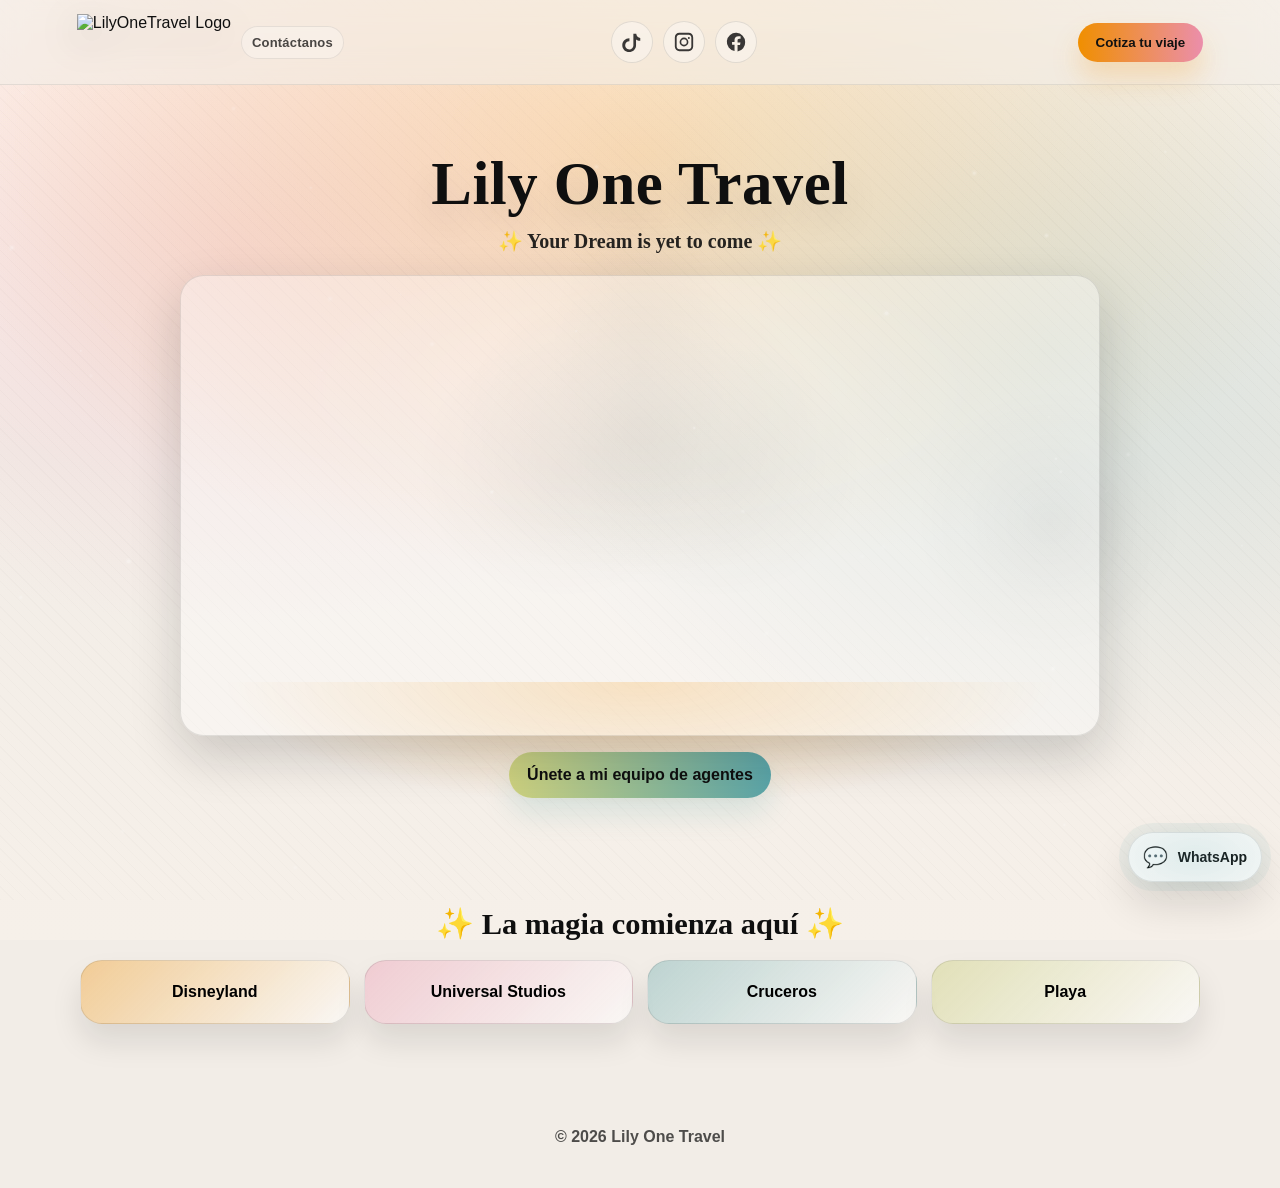
==== commit 5c29bde4: "Actualización sitio web LilyOneTravel" ====
--- a/index.html
+++ b/index.html
@@ -70,10 +70,11 @@
         </svg>
       </a>
     </nav>
-
-    <button class="btn-primary nav-link" data-href="cotizacion.html">
-      Cotiza tu viaje
-    </button>
+    <div class="nav-cta">
+      <button class="btn-primary nav-link" data-href="cotizacion.html">
+        Cotiza tu viaje
+      </button>
+    </div>
   </header>
 
   <main>
--- a/styles.css
+++ b/styles.css
@@ -20,6 +20,17 @@
   overflow-x:hidden;
   position:relative;
 }
+
+/* --- Responsive helpers --- */
+img, video, canvas, svg { max-width: 100%; height: auto; }
+
+:focus-visible{ outline: 3px solid rgba(90,164,168,.55); outline-offset: 3px; }
+
+.container{ width: min(1120px, 92vw); margin-inline: auto; }
+
+.btn-primary.large{ padding: 14px 22px; font-size: 16px; }
+
+.nav-cta{ display:flex; align-items:center; justify-content:flex-end; min-width: 180px; }
 
 /* Fondo premium (sin assets externos) */
 body::before{
@@ -85,10 +96,11 @@
 
 /* HEADER */
 .navbar{
+  flex-wrap: wrap;
   display:flex;
   justify-content:space-between;
   align-items:center;
-  padding:14px 8%;
+  padding: clamp(10px, 2vw, 14px) clamp(14px, 6vw, 8%);
   position:sticky;
   top:0;
   z-index:50;
@@ -127,13 +139,13 @@
   opacity: .95;
 }
 
-/* Redes en header */
+/* Redes */
 .social-nav{
   display:flex;
   align-items:center;
   gap: 10px;
-  flex: 1;
-  justify-content:center;
+  flex-wrap: wrap;
+  justify-content: center;
 }
 .social-btn{
   width: 42px;
@@ -141,275 +153,169 @@
   border-radius: 999px;
   display:grid;
   place-items:center;
-  background: rgba(255,255,255,.45);
-  border: 1px solid rgba(15,15,15,.10);
-  box-shadow: 0 10px 22px rgba(15,15,15,.08);
-  transition: transform .2s ease, box-shadow .2s ease, background .2s ease;
-  position:relative;
-  overflow:hidden;
-}
-.social-btn::after{
-  content:"";
-  position:absolute;
-  inset:-30px;
-  background: radial-gradient(220px 80px at 20% 50%, rgba(255,255,255,.55), transparent 70%);
-  opacity: 0;
-  transform: translateX(-30%);
-  transition: opacity .25s ease, transform .45s ease;
+  border: 1px solid rgba(15,15,15,.10);
+  background: rgba(255,255,255,.35);
+  cursor: pointer;
+  transition: transform .18s ease, box-shadow .18s ease, background .18s ease;
+  text-decoration:none;
 }
 .social-btn:hover{
-  transform: translateY(-2px) scale(1.06);
-  box-shadow: 0 16px 30px rgba(15,15,15,.10);
+  transform: translateY(-2px) scale(1.03);
+  box-shadow: 0 14px 22px rgba(15,15,15,.12);
   background: rgba(255,255,255,.62);
 }
-.social-btn:hover::after{
-  opacity: 1;
-  transform: translateX(20%);
-}
 .social-icon{
-  width: 20px;
-  height: 20px;
-  fill: var(--color-dark);
-  opacity: .9;
-}
-
-/* Botón principal */
+  width: 22px;
+  height: 22px;
+  fill: rgba(15,15,15,.82);
+}
+
 .btn-primary{
-  background: linear-gradient(135deg, rgba(240,143,0,1), rgba(235,142,171,1));
-  color:white;
-  padding:12px 18px;
-  border:none;
-  border-radius:999px;
+  border: 0;
+  border-radius: 999px;
+  padding: 12px 18px;
+  font-weight: 900;
   cursor:pointer;
-  font-weight: 900;
-  transition: transform .22s ease, box-shadow .22s ease, filter .22s ease;
-  box-shadow: 0 14px 28px rgba(15,15,15,.12);
-  position:relative;
-  overflow:hidden;
-  white-space: nowrap;
-}
-.btn-primary:hover{
-  transform: translateY(-2px) scale(1.05);
-  filter: saturate(1.08);
-  box-shadow: 0 18px 36px rgba(15,15,15,.16);
-}
+  background: linear-gradient(90deg, rgba(240,143,0,1), rgba(235,142,171,1));
+  color: #111;
+  box-shadow: 0 16px 28px rgba(240,143,0,.22);
+  transition: transform .2s ease, filter .2s ease;
+}
+.btn-primary:hover{ transform: translateY(-2px); filter: brightness(1.03); }
 
 /* HERO */
 .hero{
+  padding: clamp(24px, 5vw, 64px) clamp(14px, 6vw, 8%);
   text-align:center;
-  padding: 74px 20px 30px;
   position:relative;
 }
+
 .hero-glow{
   position:absolute;
-  inset:-60px 0 auto 0;
-  height:420px;
-  background:
-    radial-gradient(560px 240px at 50% 30%, rgba(240,143,0,.28), transparent 70%),
-    radial-gradient(440px 240px at 42% 40%, rgba(235,142,171,.22), transparent 70%),
-    radial-gradient(480px 260px at 58% 44%, rgba(90,164,168,.18), transparent 72%);
-  pointer-events:none;
-  z-index:-1;
-  filter: blur(2px);
-}
+  inset:auto 0 -40px 0;
+  height: 220px;
+  background: radial-gradient(600px 180px at 50% 0%, rgba(240,143,0,.30), transparent 70%);
+  pointer-events:none;
+  z-index: -1;
+}
+
 .main-title{
-  font-family: "Uncial Antiqua", "Cinzel", serif;
-  font-size: clamp(52px, 6vw, 92px);
+  margin: 0;
+  font-family: 'Uncial Antiqua', 'Cinzel', serif;
+  font-size: clamp(2.2rem, 5vw, 3.8rem);
   letter-spacing: .5px;
-  margin: 12px 0 14px;
-  color: var(--color-primary);
-  text-shadow:
-    0 14px 30px rgba(15,15,15,.15),
-    0 0 25px rgba(240,143,0,.25);
-  transition: transform .5s ease, filter .5s ease, text-shadow .5s ease;
-  display:inline-block;
+  text-shadow: 0 18px 36px rgba(15,15,15,.12);
+}
+
+.subtitle{
+  margin: 10px 0 22px;
+  font-weight: 700;
+  opacity: .9;
+  font-size: clamp(1rem, 2vw, 1.25rem);
+}
+
+.disney-script{
+  font-family: 'Cinzel', serif;
+}
+
+.video-stage{
+  display:flex;
+  justify-content:center;
+  margin: 22px 0 10px;
+}
+
+.video-frame{
+  width: min(920px, 94vw);
+  border-radius: 24px;
+  overflow:hidden;
   position:relative;
-}
-.main-title:hover{
-  transform: translateY(-4px) scale(1.06);
-  filter: saturate(1.15) brightness(1.05);
-  text-shadow:
-    0 18px 40px rgba(15,15,15,.18),
-    0 0 30px rgba(240,143,0,.35),
-    0 0 18px rgba(235,142,171,.22);
-}
-.main-title::after{
-  content:"";
-  position:absolute;
-  left:50%;
-  top:100%;
-  transform:translateX(-50%);
-  width: 0%;
-  height: 3px;
-  border-radius: 999px;
-  background: linear-gradient(90deg, transparent, rgba(240,143,0,.9), rgba(235,142,171,.9), transparent);
-  transition: width .55s ease;
-}
-.main-title:hover::after{ width: 92%; }
-
-.disney-script{
-  font-family: "Cinzel", serif;
-  font-weight: 700;
-  letter-spacing: .3px;
-}
-.subtitle{
-  font-size: clamp(20px, 2.2vw, 30px);
-  margin: 0 0 28px;
-  color: rgba(15,15,15,.9);
-  text-shadow: 0 8px 18px rgba(15,15,15,.06);
-}
-
-/* Video */
-.video-stage{
-  display:flex;
-  justify-content:center;
-  margin: 10px 0 26px;
-}
-.video-frame{
-  width: min(860px, 92vw);
-  border-radius: 26px;
-  padding: 10px;
-  background: linear-gradient(135deg, rgba(240,143,0,.35), rgba(90,164,168,.25), rgba(235,142,171,.22));
   box-shadow: var(--shadow);
-  position:relative;
-  overflow:hidden;
-}
+  border: 1px solid rgba(15,15,15,.10);
+  background: rgba(255,255,255,.35);
+}
+
 .hero-video{
-  width:100%;
-  height:auto;
   display:block;
-  border-radius: 20px;
-  background: rgba(15,15,15,.2);
-}
+  width: 100%;
+  height: auto;
+}
+
 .video-sparkle{
   position:absolute;
-  inset:-50px;
-  background:
-    radial-gradient(220px 120px at 20% 20%, rgba(255,255,255,.35), transparent 70%),
-    radial-gradient(160px 120px at 80% 30%, rgba(255,255,255,.25), transparent 70%),
-    radial-gradient(260px 160px at 50% 90%, rgba(255,255,255,.18), transparent 70%);
-  opacity:.55;
-  pointer-events:none;
-  animation: shimmer 6.5s ease-in-out infinite;
-}
-@keyframes shimmer{
-  0%{ transform: translate3d(-8px,0,0) rotate(0.2deg); opacity:.45;}
-  50%{ transform: translate3d(10px,-6px,0) rotate(-0.2deg); opacity:.7;}
-  100%{ transform: translate3d(-8px,0,0) rotate(0.2deg); opacity:.45;}
-}
-
-/* Botón agentes */
+  inset:0;
+  pointer-events:none;
+  background: radial-gradient(600px 240px at 50% 25%, rgba(255,255,255,.18), transparent 60%);
+  mix-blend-mode: screen;
+}
+
+.cta-row{
+  margin-top: 16px;
+  display:flex;
+  justify-content:center;
+  gap: 12px;
+  flex-wrap: wrap;
+}
+
 .btn-agentes{
-  display:inline-block;
-  margin-top:14px;
-  padding: 14px 28px;
-  border-radius: 999px;
+  display:inline-flex;
+  align-items:center;
+  justify-content:center;
+  gap: 10px;
   text-decoration:none;
+  padding: 14px 18px;
+  border-radius: 999px;
   font-weight: 900;
-  letter-spacing: .2px;
-  color: white;
-  background: linear-gradient(135deg, rgba(90,164,168,1), rgba(205,209,127,1));
-  box-shadow: 0 18px 36px rgba(15,15,15,.14);
-  transition: transform .22s ease, box-shadow .22s ease, filter .22s ease;
-  position:relative;
-  overflow:hidden;
-}
-.btn-agentes:hover{
-  transform: translateY(-2px) scale(1.05);
-  filter: saturate(1.06);
-  box-shadow: 0 22px 44px rgba(15,15,15,.16);
-}
+  color: #0F0F0F;
+  background: linear-gradient(90deg, rgba(205,209,127,1), rgba(90,164,168,1));
+  box-shadow: 0 16px 28px rgba(90,164,168,.18);
+  transition: transform .2s ease, filter .2s ease;
+}
+.btn-agentes:hover{ transform: translateY(-2px); filter: brightness(1.03); }
 
 /* DESTINATIONS */
-.destinations{ padding: 26px 0 60px; }
+.destinations{
+  padding: clamp(18px, 3.5vw, 44px) clamp(14px, 6vw, 8%) 70px;
+}
+
 .magic-title{
-  font-size: clamp(22px, 2.3vw, 34px);
+  margin: 0 0 18px;
   text-align:center;
-  margin: 10px 0 26px;
-  color: rgba(15,15,15,.92);
-  text-shadow: 0 10px 24px rgba(15,15,15,.06);
-}
+  font-size: clamp(1.25rem, 2.6vw, 1.9rem);
+}
+
 .grid{
   display:grid;
-  grid-template-columns: repeat(auto-fit, minmax(220px, 1fr));
-  gap: 22px;
-  padding: 0 8%;
+  gap: 14px;
+  grid-template-columns: repeat(4, minmax(0, 1fr));
+  width: min(1120px, 92vw);
+  margin-inline:auto;
 }
 
 .card{
-  padding: 34px 18px;
-  border: 1px solid rgba(15,15,15,.08);
-  border-radius: 26px;
+  border: 1px solid rgba(15,15,15,.10);
+  border-radius: 22px;
+  padding: 22px 16px;
+  font-weight: 900;
+  font-size: 16px;
   cursor:pointer;
-  font-weight: 900;
-  font-size: 20px;
-  transition: transform .28s ease, box-shadow .28s ease, filter .28s ease;
-  box-shadow: 0 16px 34px rgba(15,15,15,.10);
-  background: rgba(255,255,255,.65);
-  backdrop-filter: blur(8px);
-  position:relative;
-  overflow:hidden;
+  box-shadow: 0 18px 30px rgba(15,15,15,.10);
+  transition: transform .18s ease, box-shadow .18s ease, filter .18s ease;
+  background: rgba(255,255,255,.5);
 }
 .card:hover{
-  transform: translateY(-10px) scale(1.04);
-  filter: saturate(1.06);
-  box-shadow: 0 26px 60px rgba(15,15,15,.14);
-}
-.card.clicked{ animation: destinationClick .62s ease; }
-@keyframes destinationClick{
-  0%{ transform: translateY(0) scale(1); }
-  35%{ transform: translateY(-10px) scale(1.08) rotate(1.6deg); }
-  70%{ transform: translateY(4px) scale(.98) rotate(-1.1deg); }
-  100%{ transform: translateY(0) scale(1); }
-}
-
-/* Temática */
-.disney{
-  font-family: "Cinzel", serif;
-  background: linear-gradient(135deg, rgba(90,164,168,.25), rgba(255,255,255,.7));
-  color: #0F0F0F;
-  border-color: rgba(90,164,168,.28);
-}
-.universal{
-  font-family: "Fredoka", sans-serif;
-  background: linear-gradient(135deg, rgba(15,15,15,.92), rgba(235,142,171,.18));
-  color: #FFF;
-  border-color: rgba(235,142,171,.25);
-}
-.cruceros{
-  font-family: "Cinzel", serif;
-  background: linear-gradient(135deg, rgba(205,209,127,.55), rgba(255,255,255,.75));
-  color: #0F0F0F;
-  border-color: rgba(205,209,127,.38);
-}
-.playa{
-  font-family: "Fredoka", sans-serif;
-  background: linear-gradient(135deg, rgba(240,143,0,.55), rgba(255,255,255,.75));
-  color: #0F0F0F;
-  border-color: rgba(240,143,0,.35);
-}
-
-/* Polvo */
-.dust{
-  position:fixed;
-  width:10px;
-  height:10px;
-  border-radius:999px;
-  pointer-events:none;
-  z-index:10000;
-  opacity:.95;
-  transform: translate(-50%, -50%);
-  animation: dustPop .75s ease forwards;
-}
-@keyframes dustPop{
-  0%{ transform: translate(-50%, -50%) scale(1); opacity:.95; }
-  60%{ opacity:.75; }
-  100%{ transform: translate(-50%, -50%) translate(var(--dx), var(--dy)) scale(0.2); opacity:0; }
-}
+  transform: translateY(-3px);
+  box-shadow: 0 26px 44px rgba(15,15,15,.14);
+  filter: saturate(1.05);
+}
+
+.card.disney{ background: linear-gradient(135deg, rgba(240,143,0,.35), rgba(255,255,255,.55)); }
+.card.universal{ background: linear-gradient(135deg, rgba(235,142,171,.35), rgba(255,255,255,.55)); }
+.card.cruceros{ background: linear-gradient(135deg, rgba(90,164,168,.35), rgba(255,255,255,.55)); }
+.card.playa{ background: linear-gradient(135deg, rgba(205,209,127,.45), rgba(255,255,255,.55)); }
 
 /* WhatsApp flotante */
 .whatsapp-float{
-  position:fixed;
+  position: fixed;
   right: 18px;
   bottom: 18px;
   display:flex;
@@ -418,48 +324,72 @@
   padding: 12px 14px;
   border-radius: 999px;
   text-decoration:none;
-  color: #fff;
-  font-weight: 900;
-  background: linear-gradient(135deg, #25D366, rgba(90,164,168,1));
-  box-shadow: 0 22px 60px rgba(15,15,15,.18);
-  z-index:80;
-  border: 1px solid rgba(255,255,255,.25);
-  overflow:hidden;
-  transition: transform .22s ease, box-shadow .22s ease, filter .22s ease;
-}
-.whatsapp-float:hover{
-  transform: translateY(-2px) scale(1.04);
-  box-shadow: 0 28px 70px rgba(15,15,15,.20);
-  filter: saturate(1.05);
-}
-.wa-icon{ font-size: 22px; line-height: 1; }
-.wa-text{ font-size: 14px; letter-spacing: .2px; }
+  color: #0F0F0F;
+  background: rgba(255,255,255,.78);
+  border: 1px solid rgba(15,15,15,.10);
+  box-shadow: 0 20px 42px rgba(15,15,15,.14);
+  backdrop-filter: blur(12px);
+  z-index: 60;
+  transition: transform .2s ease, filter .2s ease;
+}
+.whatsapp-float:hover{ transform: translateY(-2px); filter: brightness(1.03); }
+.wa-icon{ font-size: 20px; }
+.wa-text{ font-weight: 900; font-size: 14px; }
 .wa-glow{
   position:absolute;
-  inset:-30px;
-  background: radial-gradient(240px 90px at 20% 50%, rgba(255,255,255,.35), transparent 70%);
-  opacity:.7;
-  animation: waShine 3.6s ease-in-out infinite;
-}
-@keyframes waShine{
-  0%{ transform: translateX(-35%); opacity:.0; }
-  35%{ opacity:.7; }
-  100%{ transform: translateX(55%); opacity:.0; }
-}
-
-/* Footer */
+  inset:-10px;
+  border-radius: 999px;
+  background: radial-gradient(220px 120px at 50% 50%, rgba(90,164,168,.30), transparent 60%);
+  pointer-events:none;
+  opacity:.6;
+}
+
 footer{
   text-align:center;
-  padding: 28px 16px 40px;
-  color: rgba(15,15,15,.75);
-}
-
-@media (max-width: 720px){
-  .brand-hint{ display:none; }
-  .social-nav{ justify-content:flex-end; }
-}
-
-@media (prefers-reduced-motion: reduce){
-  *{ animation: none !important; transition: none !important; }
-  #pageTransition{ display:none; }
+  padding: 18px 12px 26px;
+  opacity:.72;
+  font-weight: 700;
+}
+
+/* ====== BREAKPOINTS (Responsive) ====== */
+
+/* Tablet */
+@media (max-width: 1024px){
+  .grid{ grid-template-columns: repeat(2, minmax(0, 1fr)); }
+  .nav-cta{ min-width: auto; }
+}
+
+/* Mobile */
+@media (max-width: 600px){
+  .navbar{
+    justify-content: center;
+    text-align:center;
+  }
+
+  .brand{ min-width: auto; }
+  .logo{ height: 48px; }
+
+  .social-nav{
+    width: 100%;
+    justify-content: center;
+  }
+
+  .nav-cta{
+    width: 100%;
+    justify-content: center;
+  }
+
+  .btn-primary{
+    width: min(420px, 100%);
+  }
+
+  .grid{ grid-template-columns: 1fr; }
+
+  .whatsapp-float{
+    right: 12px;
+    bottom: 12px;
+    padding: 10px 12px;
+  }
+
+  .wa-text{ display:none; } /* en móvil queda el icono para no tapar contenido */
 }
